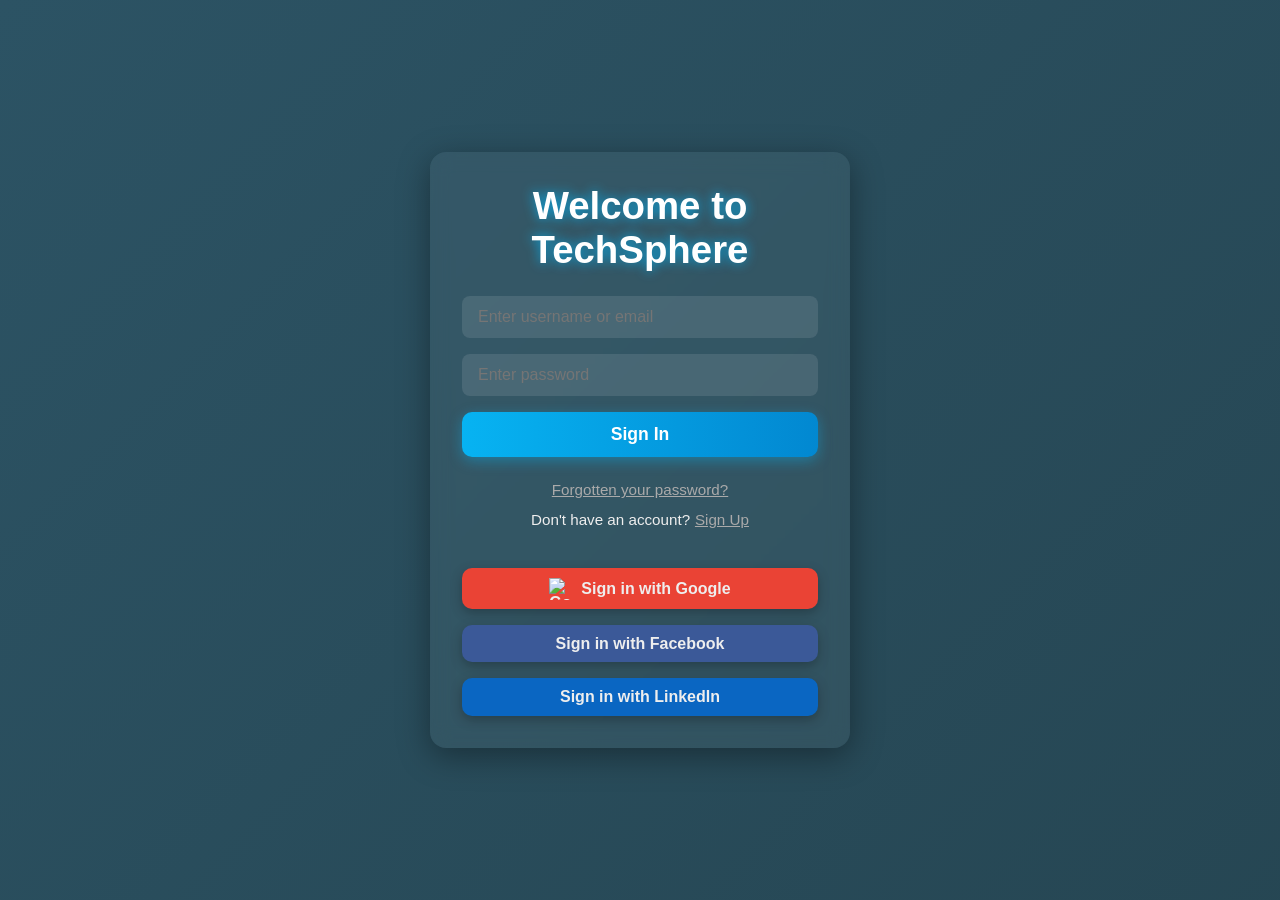
==== Project_1/index.html @ f16dfb8f "Added index.html file" ====
<!DOCTYPE html>
<html lang="en">
<head>
    <meta charset="UTF-8" />
    <meta name="viewport" content="width=device-width, initial-scale=1.0"/>
    <title>TechSphere</title>
    <link rel="stylesheet" href="style.css" />
</head>
<body>
    <div class="container">
        <header id="heading">
            <h1>Welcome to TechSphere</h1>
        </header>

        <form action="content.html" method="GET" class="form">
            <input type="email" name="userEmail" id="uemail" placeholder="Enter username or email" required />
            <input type="password" name="userPass" id="upass" placeholder="Enter password" required />
            <button type="submit" id="signIn">Sign In</button>
        </form>

        <div class="auth-links">
            <button id="forgotPass" onclick="alert('Redirecting to password recovery...')">Forgotten your password?</button>
            <span id="sUP">
                Don't have an account?
                <button id="signUp" onclick="alert('Redirecting to sign up page...')">Sign Up</button>
            </span>
        </div>

        <div class="social-buttons">
            <button id="b1" title="Sign in with Google">
                <img src="google.webp" alt="Google icon" />
                Sign in with Google
            </button>
            <button id="b2" title="Sign in with Facebook">
                Sign in with Facebook
            </button>
            <button id="b3" title="Sign in with LinkedIn">
                Sign in with LinkedIn
            </button>
        </div>
    </div>
</body>
</html>
---- Project_1/style.css ----
/* Base reset */
* {
    margin: 0;
    padding: 0;
    box-sizing: border-box;
    font-family: 'Segoe UI', Tahoma, Geneva, Verdana, sans-serif;
    color: #eee;
}

/* Animated background */
body {
    background: linear-gradient(-45deg, #0f2027, #203a43, #2c5364);
    background-size: 400% 400%;
    animation: gradientBG 15s ease infinite;
    min-height: 100vh;
    display: flex;
    align-items: center;
    justify-content: center;
    padding: 2rem;
}

/* Gradient animation */
@keyframes gradientBG {
    0% { background-position: 0% 50%; }
    50% { background-position: 100% 50%; }
    100% { background-position: 0% 50%; }
}

/* Glass container */
.container {
    background: rgba(255, 255, 255, 0.05);
    backdrop-filter: blur(10px);
    box-shadow: 0 8px 32px rgba(0,0,0,0.37);
    border-radius: 16px;
    padding: 2rem;
    width: 100%;
    max-width: 420px;
    display: flex;
    flex-direction: column;
    gap: 1.5rem;
}

/* Heading */
#heading h1 {
    color: #fff;
    font-size: 2.4rem;
    text-align: center;
    text-shadow: 0 0 12px rgba(7, 179, 242, 0.9);
}

/* Form styles */
.form {
    display: flex;
    flex-direction: column;
    gap: 1rem;
}

.form input[type="email"],
.form input[type="password"] {
    padding: 0.75rem 1rem;
    border-radius: 8px;
    border: none;
    outline: none;
    font-size: 1rem;
    background-color: rgba(255, 255, 255, 0.1);
    color: #eee;
    transition: all 0.3s ease;
}

.form input:focus {
    border: 1px solid #07b3f2;
    background-color: rgba(255, 255, 255, 0.15);
    box-shadow: 0 0 8px rgba(7, 179, 242, 0.6);
}

/* Sign In button */
#signIn {
    padding: 0.75rem;
    background: linear-gradient(90deg, #07b3f2, #0288d1);
    color: white;
    border: none;
    border-radius: 10px;
    font-weight: bold;
    font-size: 1.1rem;
    cursor: pointer;
    transition: all 0.3s ease;
    box-shadow: 0 4px 14px rgba(7, 179, 242, 0.4);
}

#signIn:hover {
    background: linear-gradient(90deg, #0288d1, #07b3f2);
    transform: translateY(-2px);
    box-shadow: 0 6px 20px rgba(7, 179, 242, 0.6);
}

#signIn:active {
    transform: translateY(1px);
    box-shadow: none;
}

/* Forgot & Sign up links */
.auth-links {
    text-align: center;
    display: flex;
    flex-direction: column;
    gap: 0.8rem;
}

#forgotPass,
#signUp {
    background: transparent;
    border: none;
    cursor: pointer;
    font-size: 0.95rem;
    text-decoration: underline;
    color: #aaa;
    transition: color 0.3s ease;
}

#forgotPass:hover,
#signUp:hover {
    color: #07b3f2;
}

#forgotPass:active,
#signUp:active {
    color: #0288d1;
}

/* Sign Up spacing */
#sUP {
    display: flex;
    align-items: center;
    justify-content: center;
    gap: 0.3rem;
    font-size: 0.95rem;
}

/* Social Buttons */
.social-buttons {
    display: flex;
    flex-direction: column;
    gap: 1rem;
    margin-top: 1rem;
}

button[id^="b"] {
    display: flex;
    align-items: center;
    justify-content: center;
    gap: 10px;
    padding: 0.6rem;
    border: none;
    border-radius: 10px;
    font-weight: bold;
    font-size: 1rem;
    cursor: pointer;
    box-shadow: 0 4px 12px rgba(0, 0, 0, 0.25);
    transition: all 0.3s ease;
}

/* Button images */
button[id^="b"] img {
    height: 22px;
    width: 22px;
    object-fit: contain;
}

/* Social Colors */
#b1 {
    background-color: #ea4335;
}
#b1:hover {
    background-color: #d93025;
}
#b1:active {
    transform: scale(0.98);
}

#b2 {
    background-color: #3b5998;
}
#b2:hover {
    background-color: #2d4373;
}
#b2:active {
    transform: scale(0.98);
}

#b3 {
    background-color: #0a66c2;
}
#b3:hover {
    background-color: #004182;
}
#b3:active {
    transform: scale(0.98);
}

/* Responsive Design */
@media (max-width: 480px) {
    .container {
        padding: 1.5rem;
    }

    #heading h1 {
        font-size: 2rem;
    }

    .form input,
    #signIn,
    button[id^="b"] {
        font-size: 1rem;
    }
}
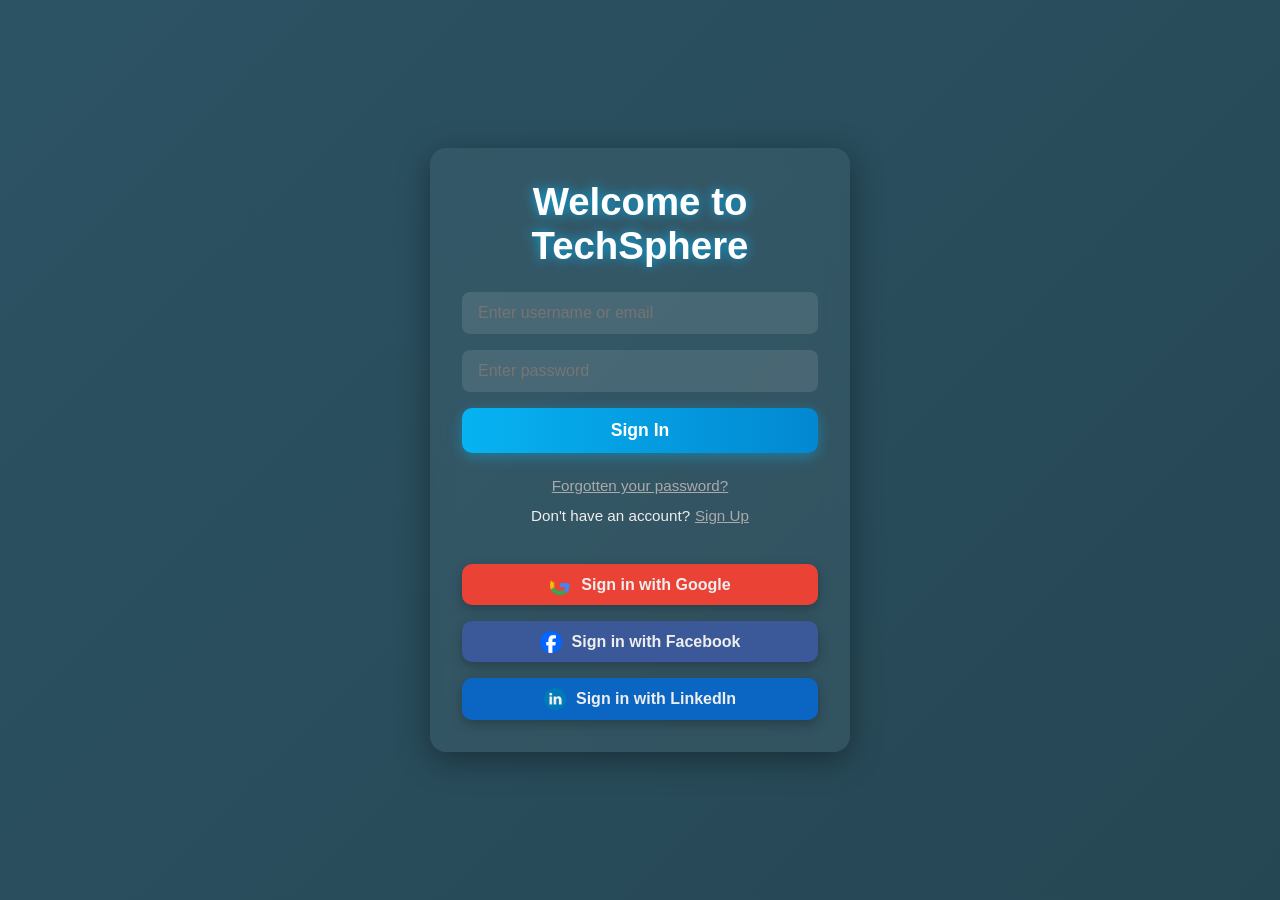
==== commit d46d4205: "Image Name Changes" ====
--- a/Project_1/index.html
+++ b/Project_1/index.html
@@ -32,9 +32,11 @@
                 Sign in with Google
             </button>
             <button id="b2" title="Sign in with Facebook">
+                <img src="facebook.png" alt="Facebook icon" />
                 Sign in with Facebook
             </button>
             <button id="b3" title="Sign in with LinkedIn">
+                <img src="linkedin.png" alt="LinkedIn icon" />
                 Sign in with LinkedIn
             </button>
         </div>
